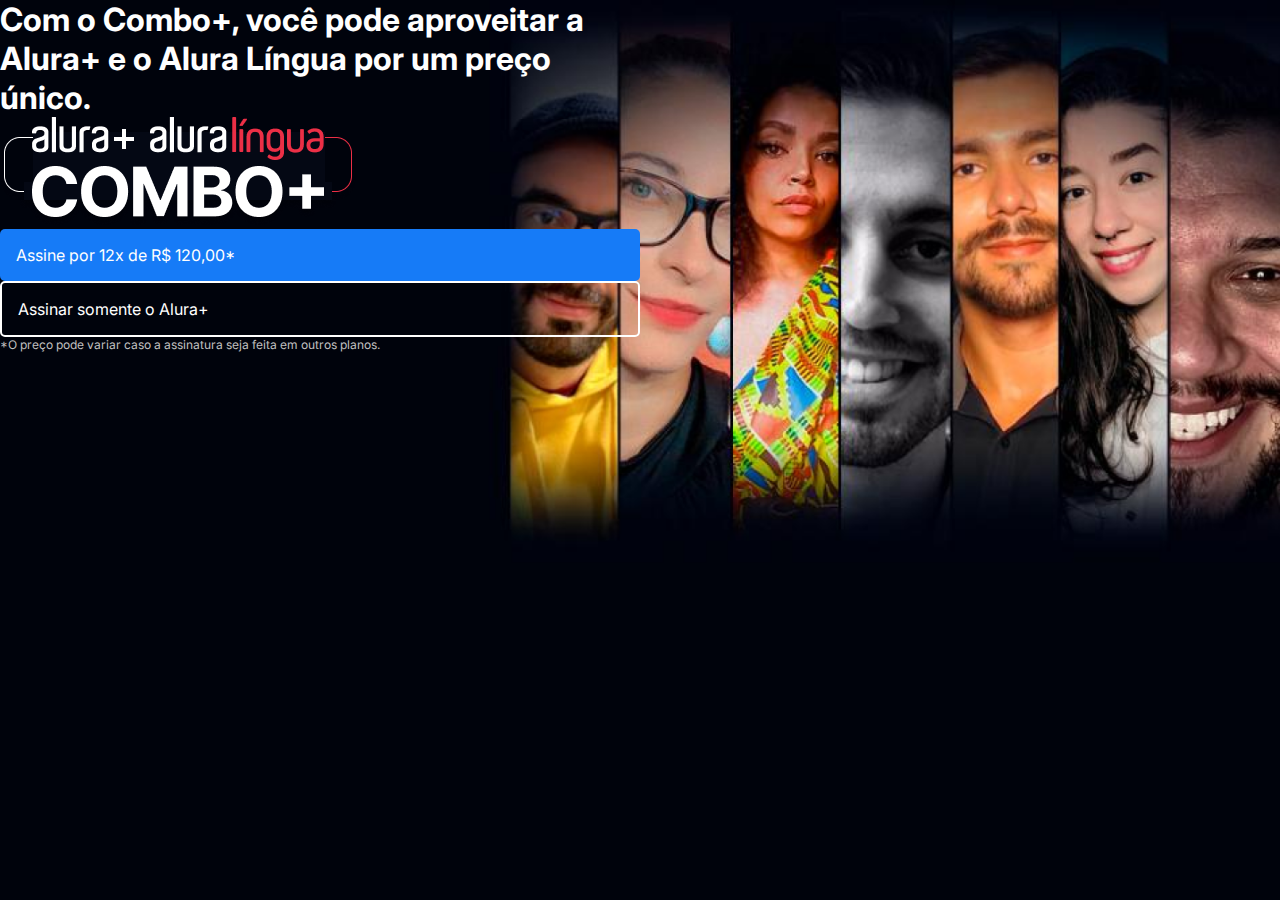
==== Modelos/alura/index.html @ 44968811 "novo" ====
<!DOCTYPE html>
<html>

<head>
    <title>Alura Plus</title> 
    <meta charset="UTF-8">
    <meta name="viewport" content="width=device-width, initial-scale=1">
    <link rel="stylesheet" href="style.css"><link rel="preconnect" href="https://fonts.googleapis.com">
    <link rel="preconnect" href="https://fonts.gstatic.com" crossorigin>
    <link href="https://fonts.googleapis.com/css2?family=Inter:wght@400;700&display=swap" rel="stylesheet">
    
  </head>

<body> 
    <section class="container principal">
        <driv>
         <h1>Com o Combo+, você pode aproveitar a Alura+ e o Alura Língua por um preço único.</h1>
          <img src="img/Combo.png" alt="o combo+ é a jubnção do alura+ e o alura lingua">
          <a href="www.alura.com.br" class="container__botao">Assine por 12x de R$ 120,00*</a>
          <a href="www.alura.com.br"  class="container__botao botao_secundario">Assinar somente o Alura+</a>
          <p class="container__aviso">*O preço pode variar caso a assinatura seja feita em outros planos.</p>
        </driv>
</section>
</body> 


<html></html>
---- Modelos/alura/style.css ----
:root{ 
    --branco-principal: #FFFFFF;
    --cinza-secundario: #C0C0C0;
    --botal-azul: #167BF7;
    --cor-de-fundo: #00030C;
    --fonte-principal:'Inter';
}

body{
    background-color: var(--cor-de-fundo);
    color: var(--branco-principal);
    font-family: var(--fonte-principal);
    font: size 16px;
    font-weight: 400;
    
}
* { 
    margin: 0;
    padding: 0;
}


.principal {
    background-image: url("img/Background.png");
    background-repeat: no-repeat;
    background-size: contain;

} 

.container {
    height: 100vh;
    display: grid;
    grid-template-columns: 50% 50%;
}
.container__botao{
    background-color: var(--botal-azul);
    border-radius: 5px;
    padding: 1em;
    color: var(--branco-principal);
    display: block;
    text-decoration: none;
}  
     .botao_secundario{
        background-color: transparent;
        border: 2px solid var(--branco-principal)
}

.container__aviso{
    font-size: 12px;
color: var(--cinza-secundario);
}

.container__titulo {
    font-size: 28px;
    font-weight: 700;
}
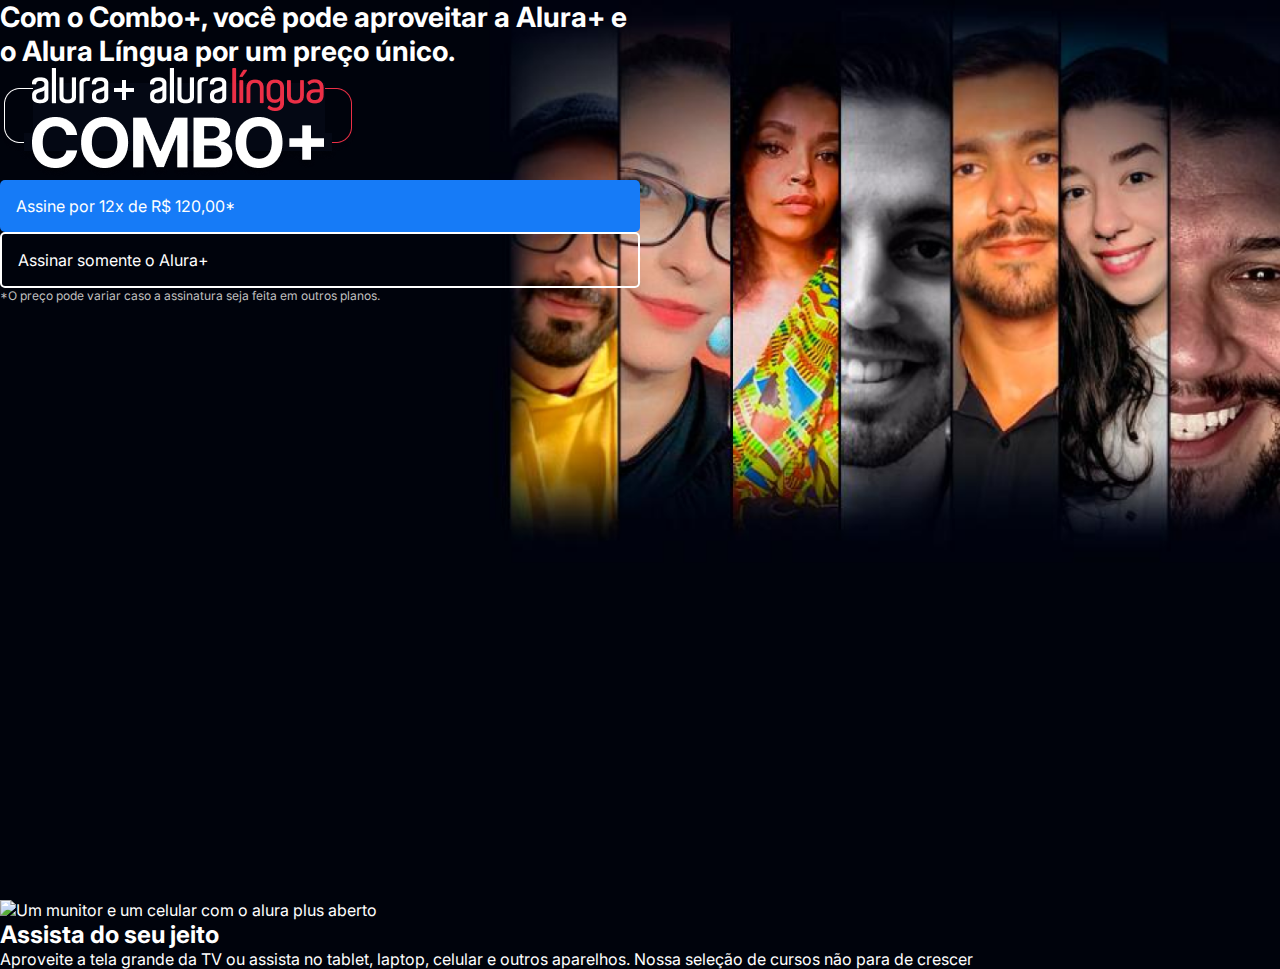
==== commit e078990a: "Update index.html" ====
--- a/Modelos/alura/index.html
+++ b/Modelos/alura/index.html
@@ -7,21 +7,32 @@
     <meta name="viewport" content="width=device-width, initial-scale=1">
     <link rel="stylesheet" href="style.css"><link rel="preconnect" href="https://fonts.googleapis.com">
     <link rel="preconnect" href="https://fonts.gstatic.com" crossorigin>
-    <link href="https://fonts.googleapis.com/css2?family=Inter:wght@400;700&display=swap" rel="stylesheet">
+    <link href="https://fonts.googleapis.com/css2?family=Inter:wght@400;700&display=swap" rel="stylesheet"> 
     
   </head>
-
 <body> 
     <section class="container principal">
-        <driv>
-         <h1>Com o Combo+, você pode aproveitar a Alura+ e o Alura Língua por um preço único.</h1>
-          <img src="img/Combo.png" alt="o combo+ é a jubnção do alura+ e o alura lingua">
+        <driv class="container__caixa">
+         <h1 class="container__titulo">Com o Combo+, você pode aproveitar a Alura+ e o Alura Língua por um preço
+           único.</h1>
+          <img src="img/Combo.png" alt="o combo+ é a jubnção do alura+ e o alura lingua" class="container__imagem">
           <a href="www.alura.com.br" class="container__botao">Assine por 12x de R$ 120,00*</a>
           <a href="www.alura.com.br"  class="container__botao botao_secundario">Assinar somente o Alura+</a>
           <p class="container__aviso">*O preço pode variar caso a assinatura seja feita em outros planos.</p>
         </driv>
-</section>
+</section> 
+
+</section class="container secundario">
+      <img src="img/Plataformas.png" alt="Um munitor e um celular com o alura plus aberto"class="secundario__imagem">
+      <div class="container__descricao">
+        <h2 class="descricao__titulo">Assista do seu jeito</h2>
+        <p class="descricao__titulo">Aproveite a tela grande da TV ou assista no tablet, laptop, celular e outros 
+          aparelhos. Nossa seleção de cursos não para de crescer</p>
+
+      </div>
+      
+
 </body> 
 
 
-<html></html>+<html></html>
